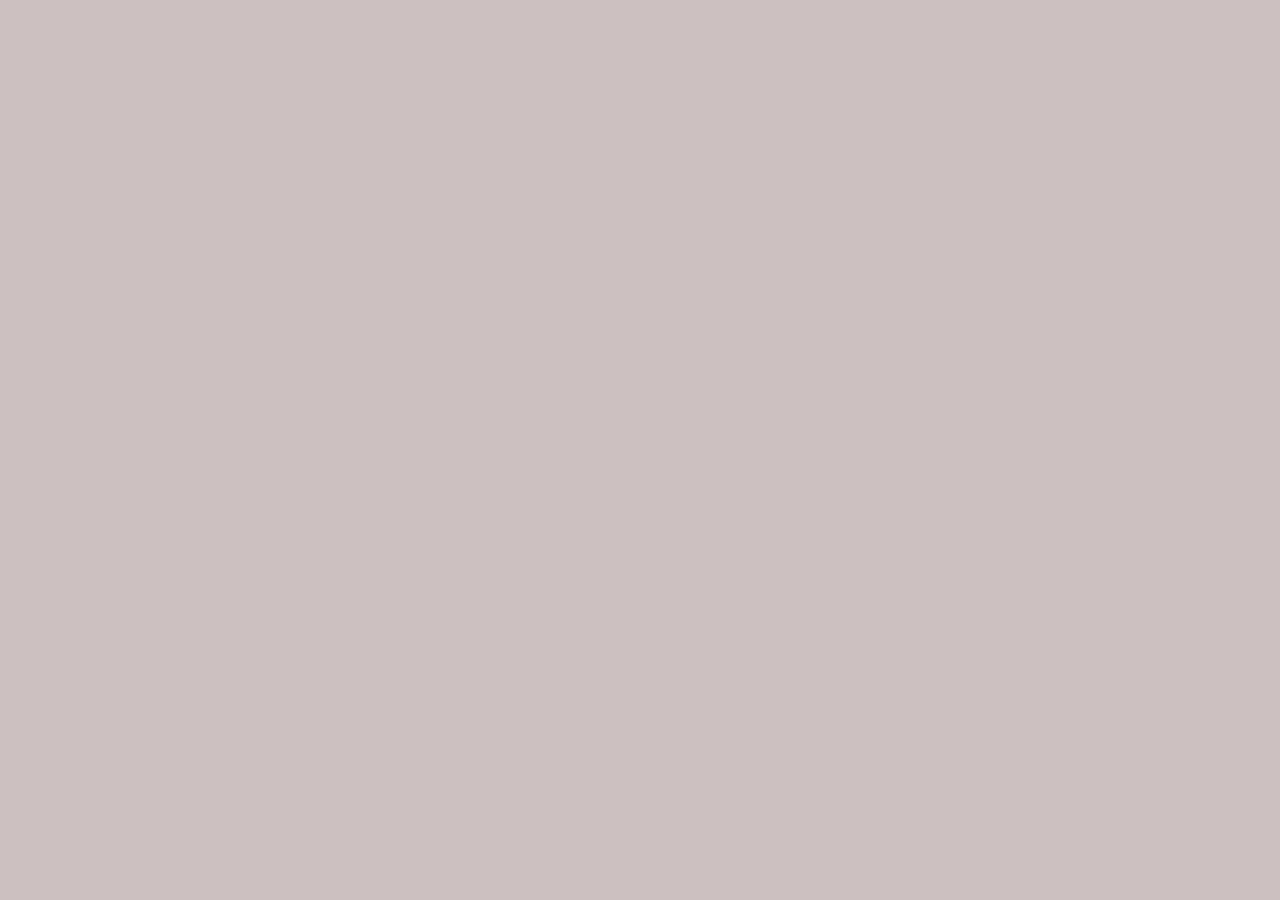
==== apa-simulare-joc/index.html @ 268ee369 "feat: add initial website" ====
<!DOCTYPE html>
<html lang="en">
<head>
    <meta charset="UTF-8">
    <meta name="viewport" content="width=device-width, initial-scale=1.0">
    <link rel="stylesheet" href="style.css">
    <script src="https://cdn.jsdelivr.net/npm/p5@1.11.2/lib/p5.min.js"></script>
    <title>Simulare Joc</title>
</head>
<body>
    <script src="script.js"></script>
</body>
</html>
---- apa-simulare-joc/style.css ----
body {
    background-color: rgb(205, 192, 192);
}
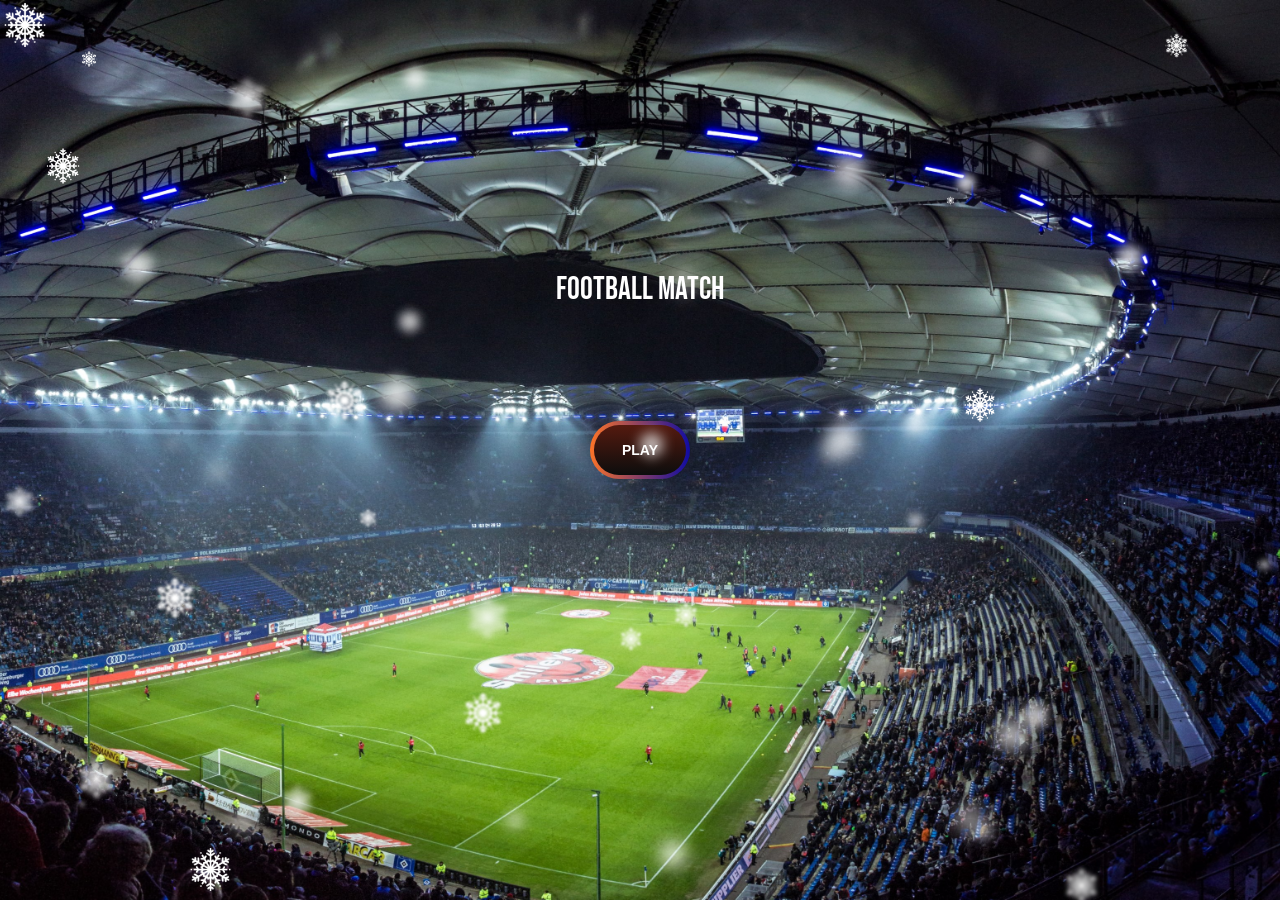
==== commit dabd0ca8: "Add front Add front" ====
--- a/apa-simulare-joc/index.html
+++ b/apa-simulare-joc/index.html
@@ -2,12 +2,45 @@
 <html lang="en">
 <head>
     <meta charset="UTF-8">
+    <meta http-equiv="X-UA-Compatible" content="IE=edge">
     <meta name="viewport" content="width=device-width, initial-scale=1.0">
+    <title>Document</title>
     <link rel="stylesheet" href="style.css">
-    <script src="https://cdn.jsdelivr.net/npm/p5@1.11.2/lib/p5.min.js"></script>
-    <title>Simulare Joc</title>
+    <link rel="preconnect" href="https://fonts.googleapis.com">
+    <link rel="preconnect" href="https://fonts.gstatic.com" crossorigin>
+    <link href="https://fonts.googleapis.com/css2?family=Bebas+Neue&family=Instrument+Sans:ital,wght@0,400..700;1,400..700&display=swap" rel="stylesheet">
+
 </head>
 <body>
+    <div id="container">
+        <h1>FOOTBALL MATCH</h1>
+        <div class="snow"></div>
+    
+    <!-- HTML !-->
+    <button class="button-78" role="button" onclick="openNewPage()">PLAY</button>
+
+    
+    </div>
+    
+
+
+
+
+
+
+
+
+
+
+
+
+
+
+
+
+
+
+
     <script src="script.js"></script>
 </body>
-</html>
+</html>
--- a/apa-simulare-joc/style.css
+++ b/apa-simulare-joc/style.css
@@ -1,3 +1,180 @@
-body {
-    background-color: rgb(205, 192, 192);
+@import url('https://fonts.googleapis.com/css2?family=Snowburst+One&display=swap');
+body{
+    margin:0;
 }
+#container {
+    position: relative;
+    width: 100%;
+    height: 100vh;
+    background-image: url(background.jpg);
+    background-size: cover;
+    background-position: center;
+    overflow: hidden;
+}
+
+/* Stil pentru titlu */
+h1 {
+    position: absolute;
+    top: 30%;  /* Poziționare sus */
+    left: 50%;  
+    transform: translateX(-50%); /* Centrare pe orizontală */
+    color: #fff;
+    font-family: "Bebas Neue", sans-serif;
+    font-weight: 400;  /* Grosimea fontului */
+    font-style: normal;
+    text-align: center;
+    margin: 0;
+}
+
+
+/* Stil pentru buton */
+
+
+
+
+
+.snow{
+    position: absolute;
+    top:0;
+    left:0;
+    width:50px;
+    height:50px;
+    background-image: url(snow.png);
+    background-size: cover;
+    animation: animationSnow 4s ease-in-out infinite;
+}
+
+
+/* CSS */
+
+
+.button-78 {
+    position: absolute;
+    top: 50%;  /* Poziționare la mijloc pe verticală */
+    left: 50%;  
+    transform: translate(-50%, -50%); /* Centrare pe ambele axe */
+    align-items: center;
+    appearance: none;
+    background-clip: padding-box;
+    background-color: initial;
+    background-image: none;
+    border-style: none;
+    box-sizing: border-box;
+    color: #fff;
+    cursor: pointer;
+    display: inline-block;
+    flex-direction: row;
+    flex-shrink: 0;
+    font-family: Eina01,sans-serif;
+    font-size: 14px;  /* Dimensiune font mai mică */
+    font-weight: 800;
+    justify-content: center;
+    line-height: 20px;  /* Ajustează înălțimea liniei */
+    margin: 0;
+    min-height: 50px;  /* Dimensiune mai mică pentru buton */
+    outline: none;
+    overflow: visible;
+    padding: 12px 18px;  /* Dimensiune mai mică pentru padding */
+    pointer-events: auto;
+    position: relative;
+    text-align: center;
+    text-decoration: none;
+    text-transform: none;
+    user-select: none;
+    -webkit-user-select: none;
+    touch-action: manipulation;
+    vertical-align: middle;
+    width: auto;
+    word-break: keep-all;
+    z-index: 0;
+}
+
+  
+  @media (min-width: 768px) {
+    .button-78 {
+      padding: 19px 32px;
+    }
+  }
+  
+  .button-78:before,
+  .button-78:after {
+    border-radius: 80px;
+  }
+  
+  .button-78:before {
+    background-image: linear-gradient(92.83deg, #ff7426 0, #0d0aa5 100%);
+    content: "";
+    display: block;
+    height: 100%;
+    left: 0;
+    overflow: hidden;
+    position: absolute;
+    top: 0;
+    width: 100%;
+    z-index: -2;
+  }
+  
+  .button-78:after {
+    background-color: initial;
+    background-image: linear-gradient(#541a0f 0, #0c0d0d 100%);
+    bottom: 4px;
+    content: "";
+    display: block;
+    left: 4px;
+    overflow: hidden;
+    position: absolute;
+    right: 4px;
+    top: 4px;
+    transition: all 100ms ease-out;
+    z-index: -1;
+  }
+  
+  .button-78:hover:not(:disabled):before {
+    background: linear-gradient(92.83deg, rgb(255, 116, 38) 0%, #0d0aa5 100%);
+  }
+  
+  .button-78:hover:not(:disabled):after {
+    bottom: 0;
+    left: 0;
+    right: 0;
+    top: 0;
+    transition-timing-function: ease-in;
+    opacity: 0;
+  }
+  
+  .button-78:active:not(:disabled) {
+    color: #ccc;
+  }
+  
+  .button-78:active:not(:disabled):before {
+    background-image: linear-gradient(0deg, rgba(0, 0, 0, .2), rgba(0, 0, 0, .2)), linear-gradient(92.83deg, #ff7426 0, #f93a13 100%);
+  }
+  
+  .button-78:active:not(:disabled):after {
+    background-image: linear-gradient(#541a0f 0, #0c0d0d 100%);
+    bottom: 4px;
+    left: 4px;
+    right: 4px;
+    top: 4px;
+  }
+  
+  .button-78:disabled {
+    cursor: default;
+    opacity: .24;
+  }
+
+
+
+@keyframes animationSnow{
+    0%{
+        transform: translate(0,0);
+        opacity: 0;
+    }
+    50%{
+        opacity: 1;
+    }
+    100%{
+        opacity: 0;
+        transform: translate(100px,50vh);
+    }
+}
